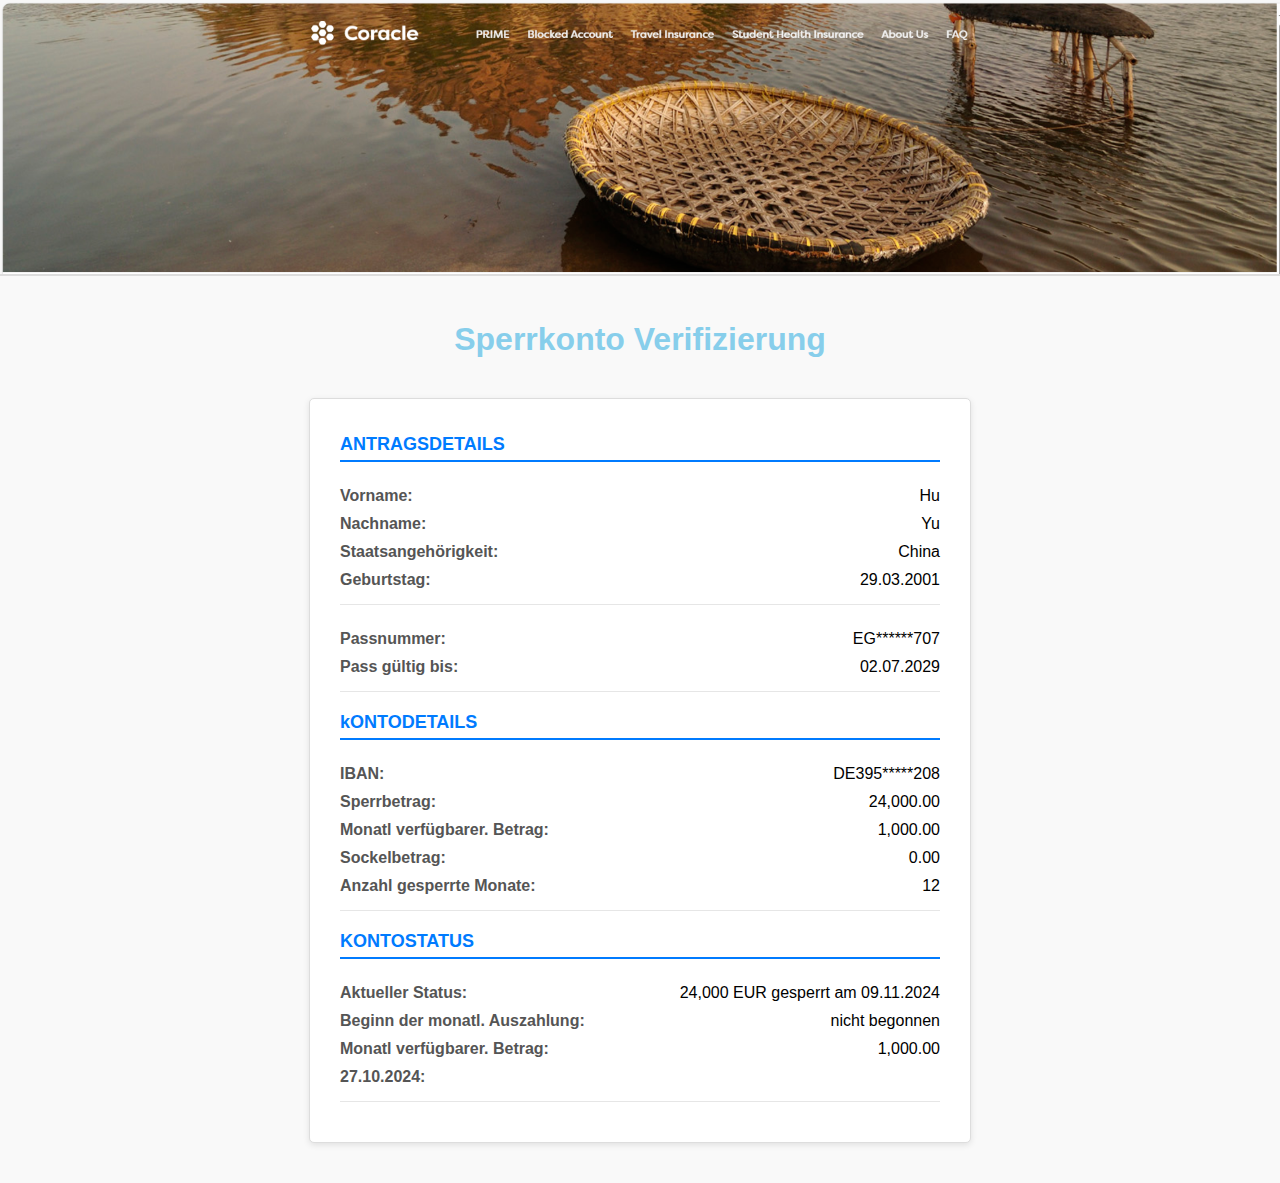
==== personal.html @ 988003a7 "Add files via upload" ====
<!DOCTYPE html>
<html lang="en">
<head>
    <meta charset="UTF-8">
    <meta name="viewport" content="width=device-width, initial-scale=1.0">
    <title>Personal Information</title>
    <link rel="stylesheet" href="personal.css">
</head>
<body>
    <!-- TOP PICTURE-->
    <div class="header-image">
        <img src="header.png" alt="Top imagine">
    </div>

    <h1 class="title" style="color: skyblue; text-align: center;">Sperrkonto Verifizierung</h1>

    <!--ANTRAGSDETAILS-->
    <div class="content">

        <h2 class="section-title">ANTRAGSDETAILS</h2>

        <!-- Information -->
        <div class="info-section">
            <div class="info-row">
                <div class="label">Vorname:</div>
                <div class="value">Hu</div>
            </div>
            <div class="info-row">
                <div class="label">Nachname:</div>
                <div class="value">Yu</div>
            </div>
            <div class="info-row">
                <div class="label">Staatsangehörigkeit:</div>
                <div class="value">China</div>
            </div>
            <div class="info-row">
                <div class="label">Geburtstag:</div>
                <div class="value">29.03.2001</div>
            </div>
        </div>

        <!-- 护照部分 -->
        <div class="info-section">
            <div class="info-row">
                <div class="label">Passnummer:</div>
                <div class="value">EG******707</div>
            </div>
            <div class="info-row">
                <div class="label">Pass gültig bis:</div>
                <div class="value">02.07.2029</div>
            </div>
        </div>

        <!--Kontodetails-->
        <h2 class="section-title">kONTODETAILS</h2>
        <!-- Information -->
        <div class="info-section">
            <div class="info-row">
                <div class="label">IBAN:</div>
                <div class="value">DE395*****208</div>
            </div>
            <div class="info-row">
                <div class="label">Sperrbetrag:</div>
                <div class="value">24,000.00</div>
            </div>
            <div class="info-row">
                <div class="label">Monatl verfügbarer. Betrag:</div>
                <div class="value">1,000.00</div>
            </div>
            <div class="info-row">
                <div class="label">Sockelbetrag:</div>
                <div class="value">0.00</div>
            </div>
            <div class="info-row">
                <div class="label">Anzahl gesperrte Monate:</div>
                <div class="value">12</div>
            </div>
        </div>

        <!--Kontostatus-->
        <h2 class="section-title">KONTOSTATUS</h2>
        <!-- Information -->
        <div class="info-section">
            <div class="info-row">
                <div class="label">Aktueller Status:</div>
                <div class="value">24,000 EUR gesperrt am 09.11.2024</div>
            </div>
            <div class="info-row">
                <div class="label">Beginn der monatl. Auszahlung:</div>
                <div class="value">nicht begonnen</div>
            </div>
            <div class="info-row">
                <div class="label">Monatl verfügbarer. Betrag:</div>
                <div class="value">1,000.00</div>
            </div>
            <div class="info-row">
                <div class="label">27.10.2024:</div>
            </div>
        </div>

    </div>

</body>
</html>
---- personal.css ----
/* 页面基础样式 */
body {
    font-family: Arial, sans-serif;
    margin: 0;
    padding: 0;
    background: #f9f9f9;
    color: #333;
}

/* 内容容器 */
.content {
    background: #fff;
    max-width: 600px;
    margin: 40px auto;
    padding: 20px 30px;
    border: 1px solid #ddd;
    box-shadow: 0 2px 6px rgba(0, 0, 0, 0.1);
    border-radius: 5px;
}

/* 顶部图片 */
.header-image img {
    width: 100%;
    height: auto;
    border-bottom: 2px solid #ddd;
    margin-bottom: 20px;
}

/* 区块标题 */
.section-title {
    font-size: 18px;
    font-weight: bold;
    color: #007bff;
    border-bottom: 2px solid #007bff;
    padding-bottom: 5px;
    margin-bottom: 20px;
}

/* 信息区域样式 */
.info-section {
    margin-bottom: 20px;
    padding-bottom: 10px;
    border-bottom: 1px solid #e6e6e6;
}

/* 单行信息 */
.info-row {
    display: flex;
    justify-content: space-between;
    padding: 5px 0;
}

/* 标签样式 */
.label {
    font-weight: bold;
    color: #555;
}

/* 值样式 */
.value {
    color: #000;
    text-align: right;
    max-width: 70%;
}
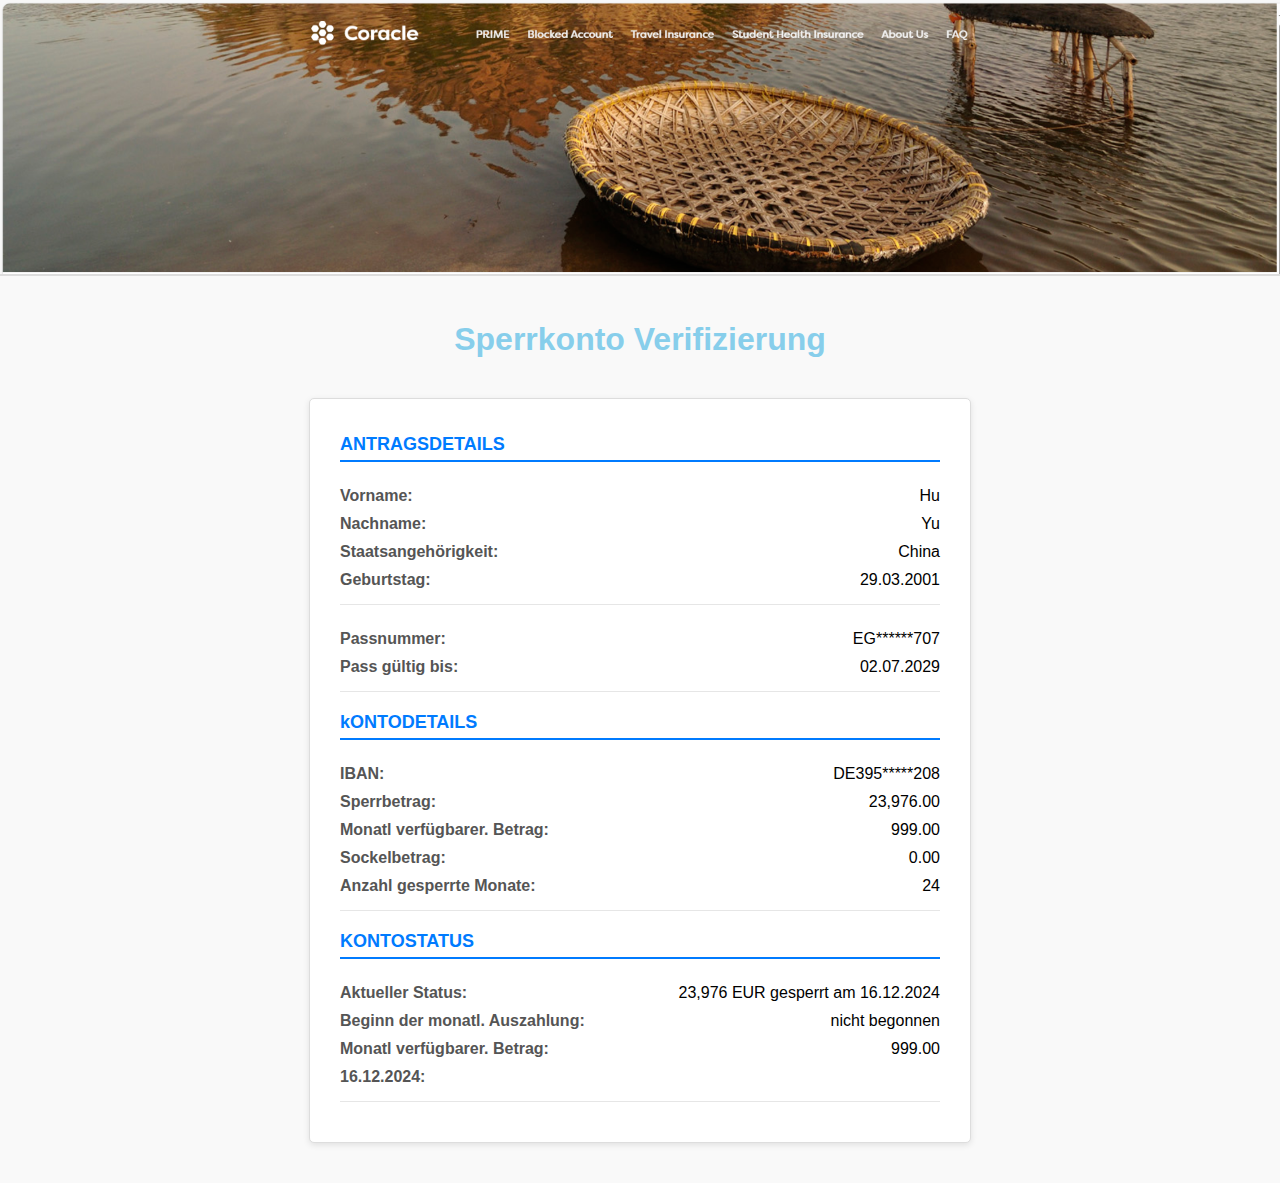
==== commit de523489: "Update personal.html" ====
--- a/personal.html
+++ b/personal.html
@@ -61,11 +61,11 @@
             </div>
             <div class="info-row">
                 <div class="label">Sperrbetrag:</div>
-                <div class="value">24,000.00</div>
+                <div class="value">23,976.00</div>
             </div>
             <div class="info-row">
                 <div class="label">Monatl verfügbarer. Betrag:</div>
-                <div class="value">1,000.00</div>
+                <div class="value">999.00</div>
             </div>
             <div class="info-row">
                 <div class="label">Sockelbetrag:</div>
@@ -73,7 +73,7 @@
             </div>
             <div class="info-row">
                 <div class="label">Anzahl gesperrte Monate:</div>
-                <div class="value">12</div>
+                <div class="value">24</div>
             </div>
         </div>
 
@@ -83,7 +83,7 @@
         <div class="info-section">
             <div class="info-row">
                 <div class="label">Aktueller Status:</div>
-                <div class="value">24,000 EUR gesperrt am 09.11.2024</div>
+                <div class="value">23,976 EUR gesperrt am 16.12.2024</div>
             </div>
             <div class="info-row">
                 <div class="label">Beginn der monatl. Auszahlung:</div>
@@ -91,10 +91,10 @@
             </div>
             <div class="info-row">
                 <div class="label">Monatl verfügbarer. Betrag:</div>
-                <div class="value">1,000.00</div>
+                <div class="value">999.00</div>
             </div>
             <div class="info-row">
-                <div class="label">27.10.2024:</div>
+                <div class="label">16.12.2024:</div>
             </div>
         </div>
 
